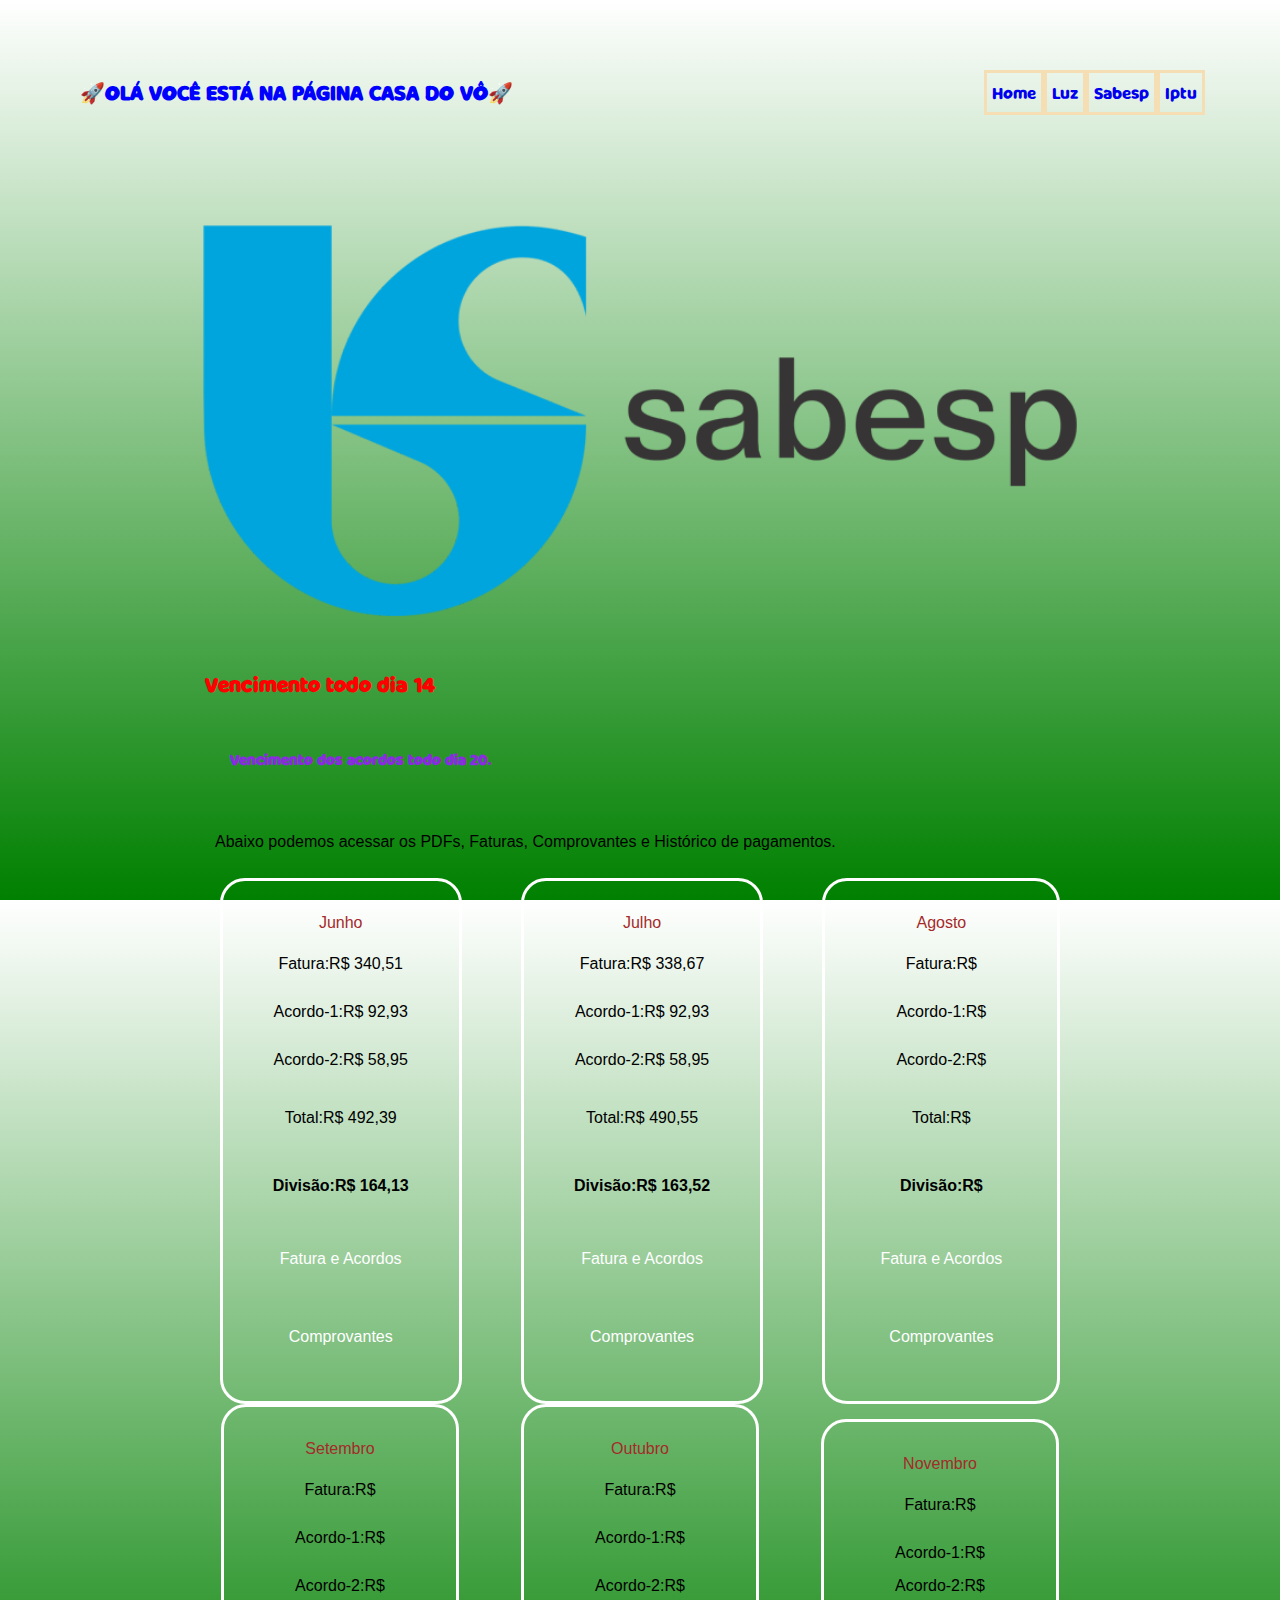
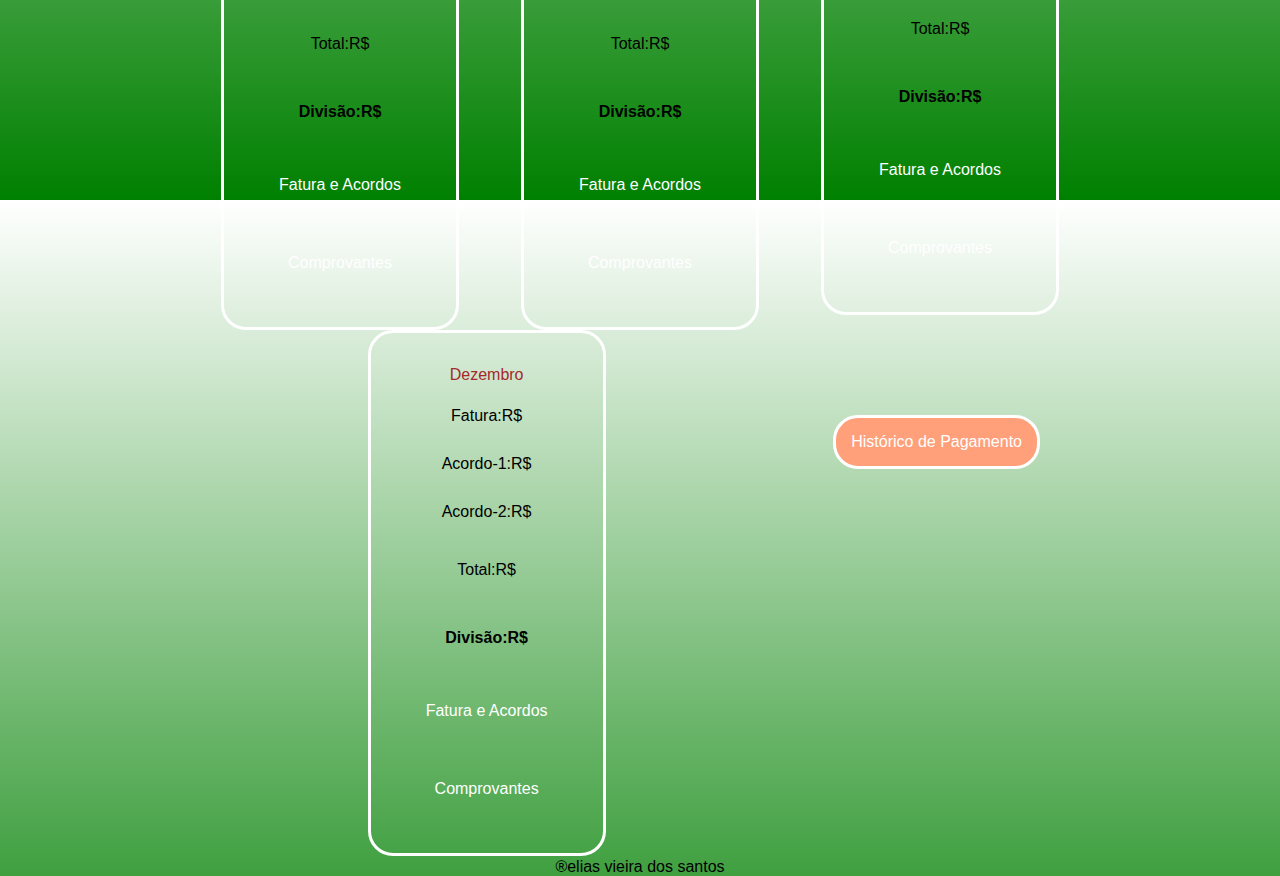
==== agua.html @ a8f36bbc "Mudança do nome do links e fotos no quadro resumo." ====
<!DOCTYPE html>
<html lang="en">
<head>
    <meta charset="UTF-8">
    <meta name="viewport" content="width=device-width, initial-scale=1.0">
    <meta name="description" content="Site casa do VÔ uma forma criativa e dinâmica para deixar os moradores sempre bem informados!">
    <title>Casa do VÔ Pezão</title>

    <link rel="shortcut icon" href="./src/imagens/favicon.ico" type="image/x-icon">
    <link rel="stylesheet" href="./src/css/style.css">
    <link rel="stylesheet" href="./src/css/reset.css">
    <link rel="stylesheet" href="./src/css/responsive.css">

</head>
<body>
    <header class="header">
        <h1 class="boas-vindas">🚀Olá você está na página casa do VÔ🚀</h1>
        <nav >
            <ul class="menu">
                <li><a href="index.html">Home</a></li>
                <li><a href="energia.html">Luz</a></li>
                <li><a href="agua.html">Sabesp</a></li>
                <li><a href="iptu.html">Iptu</a></li>
            </ul>
        </nav>
    </header>

<figure class="imagens">
    
            <div class="logo-sabesp">
                <picture>
                    <source media="(max-width: 600px)" srcset="src/imagens/logo-sabesp-pequeno.png">
                   
                    <img src="./src/imagens/logo-sabesp.png" alt="foto do logo sabesp">
                </picture>
            </div>
</figure>

    <section>
        
        <main>
            <h1 class="titulo-da-pagina">Vencimento todo dia 14</h1>
            <h2 class="subtitulo-da-pagina">Vencimento dos acordos todo dia 20.</h2>
            <p class="descrisao">Abaixo podemos acessar os PDFs, Faturas, Comprovantes e Histórico de pagamentos.</p>
            <div class="container-1">
                <div class="visao-do-mes visao-do-mes-sabesp">
                    <span class="mes">Junho</span>
                    <span class="fatura">Fatura:R$ 340,51</span>
                    <span class="acordo">Acordo-1:R$ 92,93</span>
                    <span class="acordo">Acordo-2:R$ 58,95</span>
                    <span class="total">Total:R$ 492,39</span>
                    <span class="divisao-das-contas">Divisão:R$ 164,13</span>
                    <ul>
                         <li class="dropdown">Fatura e Acordos
                            <div class="dropdown-menu">
                                <a href="src/contas/junho/fatura-sabesp-ref-maio.PDF" target="_blank" class="pdf">Fatura</a>
                                <a href="src/contas/junho/sabesp-acordo-1.pdf" target="_blank" class="pdf">Acordo-1</a>
                                <a href="src/contas/junho/fatura-sabesp-ref-maio.PDF" target="_blank" class="pdf">Acordo-2</a>
                            </div>
                        </li>
                    </ul>
                    <ul>
                        <li class="dropdown">Comprovantes
                            <div class="dropdown-menu">
                                <a href="src/comprovantes/junho/Comprovante-sabesp-fatura.pdf" target="_blank" class="pdf">Fatura</a>
                                <a href="src/comprovantes/junho/Comprovante-sabesp-acordo-1.pdf" target="_blank" class="pdf">Acordo-1</a>
                                <a href="src/comprovantes/junho/Comprovante-sabesp-acordo-2.pdf" target="_blank" class="pdf">Acordo-2</a>
                            </div>
                        </li>
                    </ul>
                </div>
                <div class="visao-do-mes">
                    <span class="mes">Julho</span>
                    <span class="fatura">Fatura:R$ 338,67</span>
                    <span class="acordo">Acordo-1:R$ 92,93</span>
                    <span class="acordo">Acordo-2:R$ 58,95</span>
                    <span class="total">Total:R$ 490,55</span>
                    <span class="divisao-das-contas">Divisão:R$ 163,52</span>
                    <ul>
                        <li class="dropdown">Fatura e Acordos
                           <div class="dropdown-menu">
                               <a href="src/contas/julho/fatura-sabesp-ref-junho.PDF" target="_blank" class="pdf">Fatura</a>
                               <a href="src/contas/julho/sabesp-acordo-1.PDF" target="_blank" class="pdf">Acordo-1</a>
                               <a href="src/contas/julho/sabesp-acordo-2.pdf" target="_blank" class="pdf">Acordo-2</a>
                           </div>
                       </li>
                   </ul>
                   <ul>
                       <li class="dropdown">Comprovantes
                           <div class="dropdown-menu">
                               <a href="src/comprovantes/julho/comp-fatura-sabesp.jpg" target="_blank" class="pdf">Fatura</a>
                               <a href="/src/comprovantes/julho/Comp-acordo-1.jpg" target="_blank" class="pdf">Acordo-1</a>
                               <a href="/src/comprovantes/julho/comp-acordo-2.jpg" target="_blank" class="pdf">Acordo-2</a>
                           </div>
                       </li>
                   </ul>
                </div>
                <div class="visao-do-mes">
                    <span class="mes">Agosto</span>
                    <span class="fatura">Fatura:R$ </span>
                    <span class="acordo">Acordo-1:R$ </span>
                    <span class="acordo">Acordo-2:R$ </span>
                    <span class="total">Total:R$ </span>
                    <span class="divisao-das-contas">Divisão:R$ </span>
                    <ul>
                        <li class="dropdown">Fatura e Acordos
                           <div class="dropdown-menu">
                               <a href="" target="_blank" class="pdf">Fatura</a>
                               <a href="src/contas/agosto/sabesp-acordo-1.pdf" target="_blank" class="pdf">Acordo-1</a>
                               <a href="src/contas/agosto/sabesp-acordo-2.pdf" target="_blank" class="pdf">Acordo-2</a>
                           </div>
                       </li>
                   </ul>
                   <ul>
                       <li class="dropdown">Comprovantes
                           <div class="dropdown-menu">
                               <a href="#" target="_blank" class="pdf">Fatura</a>
                               <a href="#" target="_blank" class="pdf">Acordo-1</a>
                               <a href="#" target="_blank" class="pdf">Acordo-2</a>
                           </div>
                       </li>
                   </ul>
                </div>
                <div class="visao-do-mes">
                    <span class="mes">Setembro</span>
                    <span class="fatura">Fatura:R$ </span>
                    <span class="acordo">Acordo-1:R$ </span>
                    <span class="acordo">Acordo-2:R$ </span>
                    <span class="total">Total:R$ </span>
                    <span class="divisao-das-contas">Divisão:R$ </span>
                    <ul>
                        <li class="dropdown">Fatura e Acordos
                           <div class="dropdown-menu">
                               <a href="#" target="_blank" class="pdf">Fatura</a>
                               <a href="#" target="_blank" class="pdf">Acordo-1</a>
                               <a href="#" target="_blank" class="pdf">Acordo-2</a>
                           </div>
                       </li>
                   </ul>
                   <ul>
                       <li class="dropdown">Comprovantes
                           <div class="dropdown-menu">
                               <a href="#" target="_blank" class="pdf">Fatura</a>
                               <a href="#" target="_blank" class="pdf">Acordo-1</a>
                               <a href="#" target="_blank" class="pdf">Acordo-2</a>
                           </div>
                       </li>
                   </ul>
                </div>
                <div class="visao-do-mes">
                    <span class="mes">Outubro</span>
                    <span class="fatura">Fatura:R$ </span>
                    <span class="acordo">Acordo-1:R$ </span>
                    <span class="acordo">Acordo-2:R$ </span>
                    <span class="total">Total:R$ </span>
                    <span class="divisao-das-contas">Divisão:R$ </span>
                    <ul>
                        <li class="dropdown">Fatura e Acordos
                           <div class="dropdown-menu">
                               <a href="#" target="_blank" class="pdf">Fatura</a>
                               <a href="#" target="_blank" class="pdf">Acordo-1</a>
                               <a href="#" target="_blank" class="pdf">Acordo-2</a>
                           </div>
                       </li>
                   </ul>
                   <ul>
                       <li class="dropdown">Comprovantes
                           <div class="dropdown-menu">
                               <a href="#" target="_blank" class="pdf">Fatura</a>
                               <a href="#" target="_blank" class="pdf">Acordo-1</a>
                               <a href="#" target="_blank" class="pdf">Acordo-2</a>
                           </div>
                       </li>
                   </ul>            </div>
                <div class="visao-do-mes">
                    <span class="mes">Novembro</span>
                    <span class="fatura">Fatura:R$ </span>
                    <span class="acordo">Acordo-1:R$ </span>
                    <span class="acorodo">Acordo-2:R$ </span>
                    <span class="total">Total:R$ </span>
                    <span class="divisao-das-contas">Divisão:R$ </span>
                    <ul>
                        <li class="dropdown">Fatura e Acordos
                           <div class="dropdown-menu">
                               <a href="#" target="_blank" class="pdf">Fatura</a>
                               <a href="#" target="_blank" class="pdf">Acordo-1</a>
                               <a href="#" target="_blank" class="pdf">Acordo-2</a>
                           </div>
                       </li>
                   </ul>
                   <ul>
                       <li class="dropdown">Comprovantes
                           <div class="dropdown-menu">
                               <a href="#" target="_blank" class="pdf">Fatura</a>
                               <a href="#" target="_blank" class="pdf">Acordo-1</a>
                               <a href="#" target="_blank" class="pdf">Acordo-2</a>
                           </div>
                       </li>
                   </ul>
            </div>
                <div class="visao-do-mes">
                    <span class="mes">Dezembro</span>
                    <span class="fatura">Fatura:R$ </span>
                    <span class="acordo">Acordo-1:R$ </span>
                    <span class="acordo">Acordo-2:R$ </span>
                    <span class="total">Total:R$ </span>
                    <span class="divisao-das-contas">Divisão:R$ </span>
                    <ul>
                        <li class="dropdown">Fatura e Acordos
                           <div class="dropdown-menu">
                               <a href="#" target="_blank" class="pdf">Fatura</a>
                               <a href="#" target="_blank" class="pdf">Acordo-1</a>
                               <a href="#" target="_blank" class="pdf">Acordo-2</a>
                           </div>
                       </li>
                   </ul>
                   <ul>
                       <li class="dropdown">Comprovantes
                           <div class="dropdown-menu">
                               <a href="#" target="_blank" class="pdf">Fatura</a>
                               <a href="#" target="_blank" class="pdf">Acordo-1</a>
                               <a href="#" target="_blank" class="pdf">Acordo-2</a>
                           </div>
                       </li>
                   </ul>
                </div>
                <div class="historico-de-pagamento">
                    <a href="">Histórico de Pagamento</a>
                </div>
        
            </div>
        </main>
    </section>

    <footer>
        &reg;elias vieira dos santos
     </footer>
</body>
</html>
---- src/css/style.css ----
@font-face {
    font-family: 'Milky';
    src: url('/src/fontes/MilkyNice.otf'),
         url('//src/fontes/MilkyNice.ttf');
}


body{

    font-family: 'Poppins', sans-serif;
    background-image: linear-gradient(to top , green, white);
    height: 100vh;    
}


.header {
    display: flex;
    justify-content: space-between;
    align-items: center;
    padding: 45px;
}

.boas-vindas{
    display: flex;
    width: 100%;
    color: blue;
    text-transform: uppercase;   
}

.menu {
    display: flex;
    align-items: center;
}


.menu li a{
   padding: 10px 5px;
   
}

.menu a{
    border: solid wheat;
    font-family: 'Milky';
}

.imagens{
    
    min-width: 320px;
    max-width: 900px;
    margin: 15px auto;
    padding: 0 15px;
    
    
}

.imagens img{
    width: 100%;
}

main{
    padding: 25px;
    min-width: 320px;
    max-width: 900px;
    margin: 0 auto; 
    padding: 0 15px; 
}

h1{
    font-family: 'Milky';
    padding: 35px;
    font-size: 15pt;
    color: red;    
}

h2{
    font-family: 'Milky';
    padding: 40px;
    font-size: 14.5px;
    color: blueviolet;
}

ul{
    display: flex;
    justify-content: space-between;
    justify-content: space-around;
    padding: 30px;
    font-family: 'Trebuchet MS', 'Lucida Sans Unicode', 'Lucida Grande', 'Lucida Sans', sans-serif;
}

p{
    padding: 25px;
}

a{  
    text-decoration: none;
    
}


.descrisao{
    text-align: justify;
    padding: auto;    
}

.titulo-da-pagina{
    text-align: justify;
    padding: 15px;

}
 
.container{
    margin-right: 5px 5px;
    display: flex;
    flex-direction: column-reverse;
    justify-content: center;
    text-align: center;
    justify-content: space-between;
    justify-content: space-around;
    justify-content: space-evenly;
    padding: 0 15px;               
}

.novidades{
    display: flex;
    flex-wrap: wrap;
    flex-direction: column;
    align-items: center;
    text-align: center;
    justify-content: space-between;
    justify-content: space-around;
    justify-content: space-evenly;
    border-radius: 35px;
    border: solid white;
    padding: 0 15px;
}

.resumo{
    padding: 0 15px;
    display: flex;
    flex-direction: column;
    justify-content: center;
    justify-content: space-between;
    justify-content: space-around;
    justify-content: end;
    align-items: center;
    text-align: center;
    border-radius: 35px;
    border: solid white;    
}

.texto-resumo{
    display: flex;
    flex-direction: row;
    align-items: center;
    text-align: center;
}

.aviso{
    color: brown;
    font-weight: bold;
}

.container-1{
    width: auto;
    height: auto;
    margin: 2px auto;
    display: flex;
    flex-direction: row;
    flex-wrap: wrap;
    justify-content: center;
    text-align: center;
    align-items: start;
    justify-content: space-between;
    justify-content: space-around;
    padding: auto; 
        
}

.visao-do-mes{
    width: auto;
    padding: 15px;
    display: flex;
    flex-direction: column;
    align-items: auto;
    border-radius: 25px;
    border: solid white;
    padding: 25px;
    margin: auto;
    height: auto;
}


.mes{
    color: brown;
    text-align: center;
    padding: 0.5rem;    
}

.fatura{
    padding: 15px 25px;
}

.acordo{
    padding: 15px 25px;
}

.total{
    padding: 25px;
}

.divisao-das-contas{
    padding: 25px;
    margin-bottom: 0;
    font-weight: bold;
}

.container-1 li{
    color: #ffff;
}

.dropdown-menu{
    position: absolute;
    display: none; 
    padding-bottom: 5px;   
}

.dropdown-menu a{
    display: block;
    padding: 25px;
    background-color: aquamarine;
    height: 0.3rem;
       
}
.dropdown:hover .dropdown-menu{
    display: block;
    padding: 15px;
}

.dropdown{
    display: flex;
}

span{

    color: black;
    text-align: center;
}

.pdf{
    text-decoration: none;
    font-family: 'Trebuchet MS', 'Lucida Sans Unicode', 'Lucida Grande', 'Lucida Sans', Arial, sans-serif;
    color: white;  
    padding: 25px;   
    border:#ffff solid;
    margin: 0.5rem;
    border-radius: 0.5rem;
}

.pdf:hover{
    background-color: red;
}

.historico-de-pagamento{
    padding: 15px;
    color: burlywood;
    border-radius: 25px;
    border: solid white ;
    justify-content: space-between;
    justify-content: space-around;
    margin: 85px 50px;
    background-color: lightsalmon;
   
}

.historico-de-pagamento a{
    color: white;
    text-decoration: none;
}

.historico-de-pagamento:hover{
    background-color: blueviolet;
}

.foto-faxada{
    padding: auto;
    width: 50vw;
    height: 50vwpx;
    border-radius: 35px;
    margin: auto;
}

.foto-resumo {
    width: 45px;
    align-items: end;
    text-align: end;
    padding: 0.5px;
}

.foto-enel{
    flex-wrap: wrap;
    width: 45px;
    align-items: end;
    text-align: end;
    padding: 0.5px;
}


.foto-faxada{
    width: 100%;
    border-radius: 35px;
}

.logo-sabesp {
    width: 100%;
}

.logo-enel {
    width: 100%;        
}

.logo-iptu{
   width: 100%;
}

footer {
    text-align: center;
}
---- src/css/responsive.css ----
@media(max-width: 524px) {
    .header {
        display: block;
        flex-direction: column;
        padding: 0 15px;
    }

    .boas-vindas {
        display: block;
        justify-content: center;
        align-items: center;
        text-align: center;
        padding: 0 7px;
        margin-top: 25px;
    }
    
    .menu {
        
        margin-top: 15px;
    }

    .menu li {
        padding: 15px 0;
    }

    .foto-faxada {
        padding: auto;
    }

    .container {
        padding: 0 15px;
    }

    }
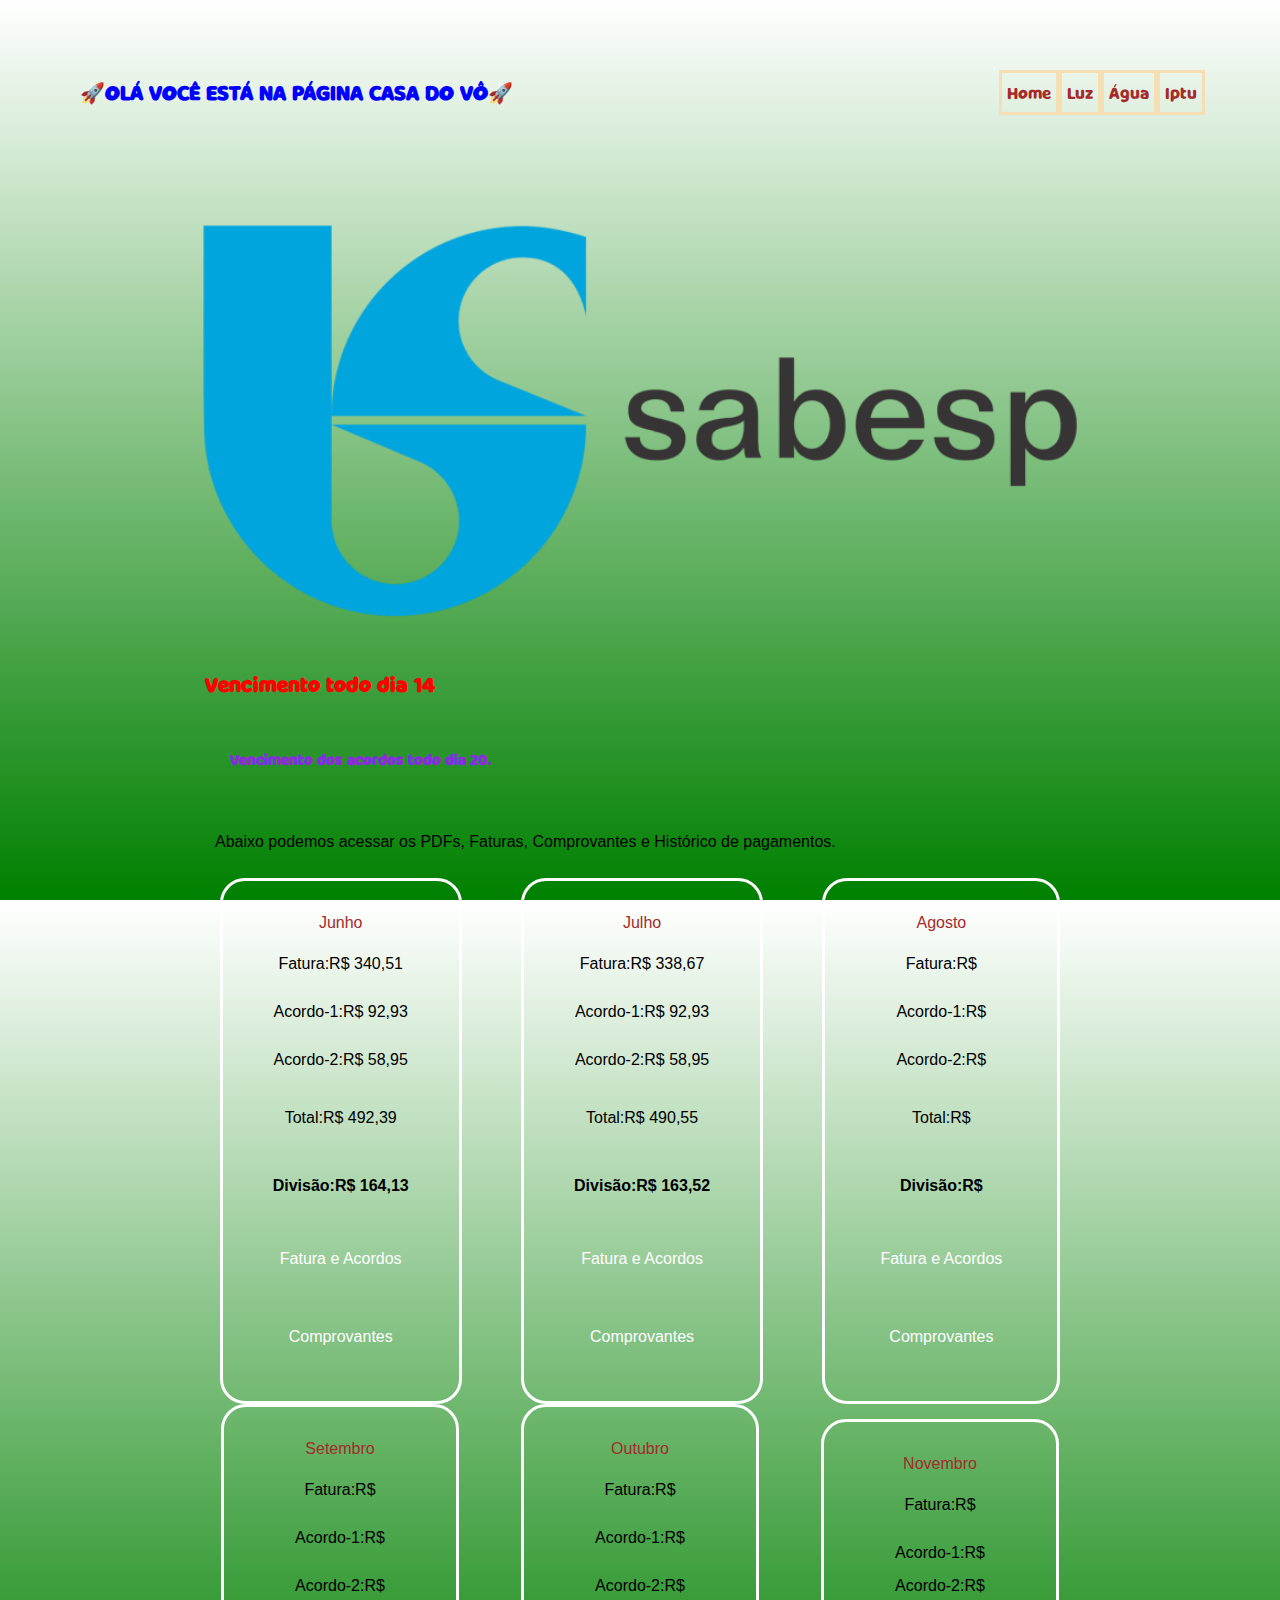
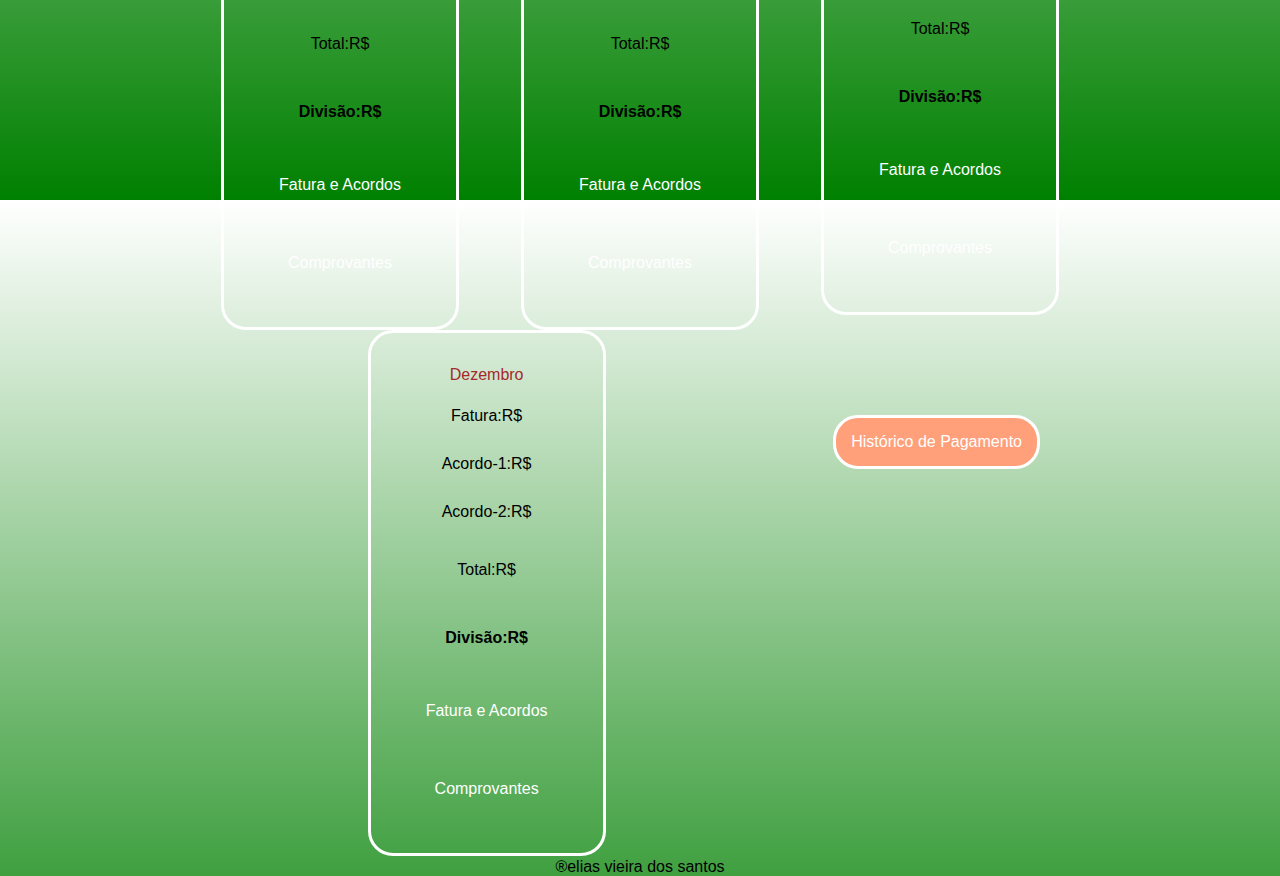
==== commit 41d4e798: "Mudando a cor do links do  menu." ====
--- a/agua.html
+++ b/agua.html
@@ -19,7 +19,7 @@
             <ul class="menu">
                 <li><a href="index.html">Home</a></li>
                 <li><a href="energia.html">Luz</a></li>
-                <li><a href="agua.html">Sabesp</a></li>
+                <li><a href="agua.html">Água</a></li>
                 <li><a href="iptu.html">Iptu</a></li>
             </ul>
         </nav>
--- a/src/css/style.css
+++ b/src/css/style.css
@@ -35,7 +35,7 @@
 
 .menu li a{
    padding: 10px 5px;
-   
+
 }
 
 .menu a{
@@ -93,6 +93,7 @@
 
 a{  
     text-decoration: none;
+    color: brown;
     
 }
 
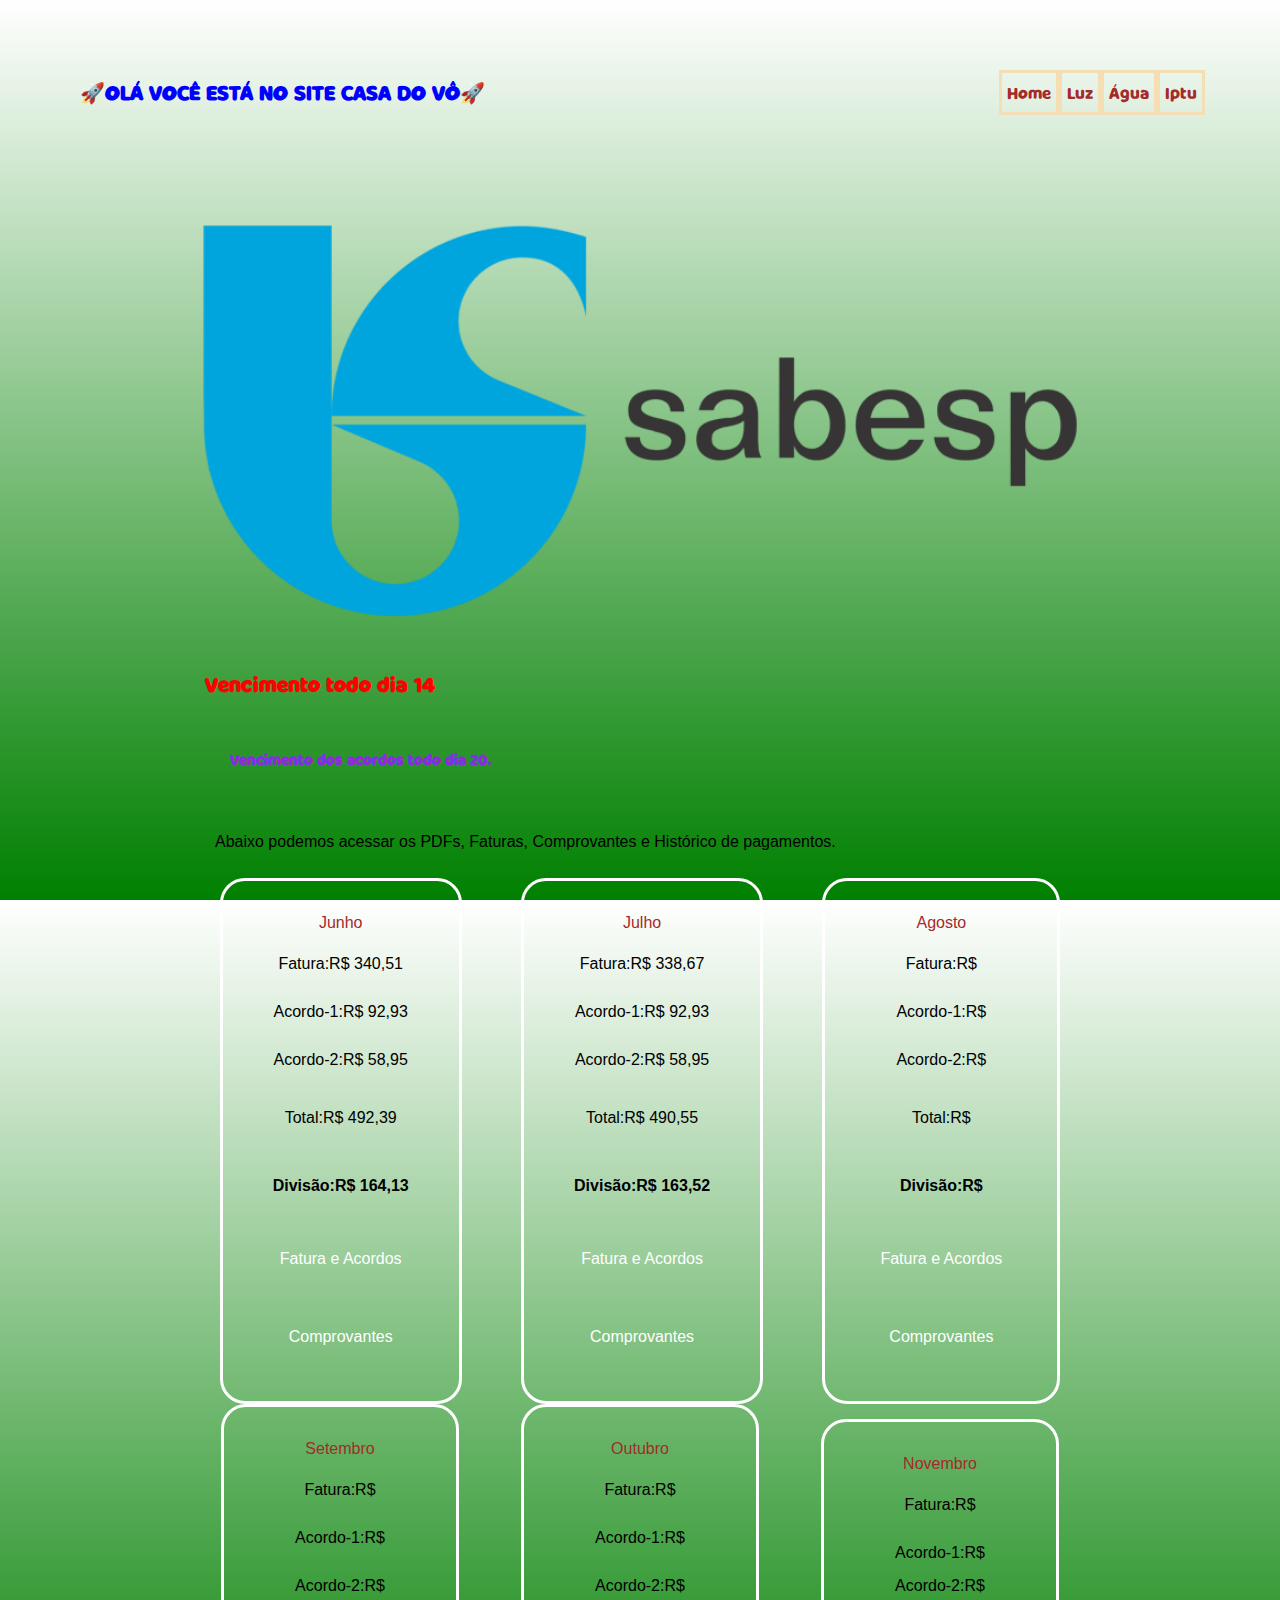
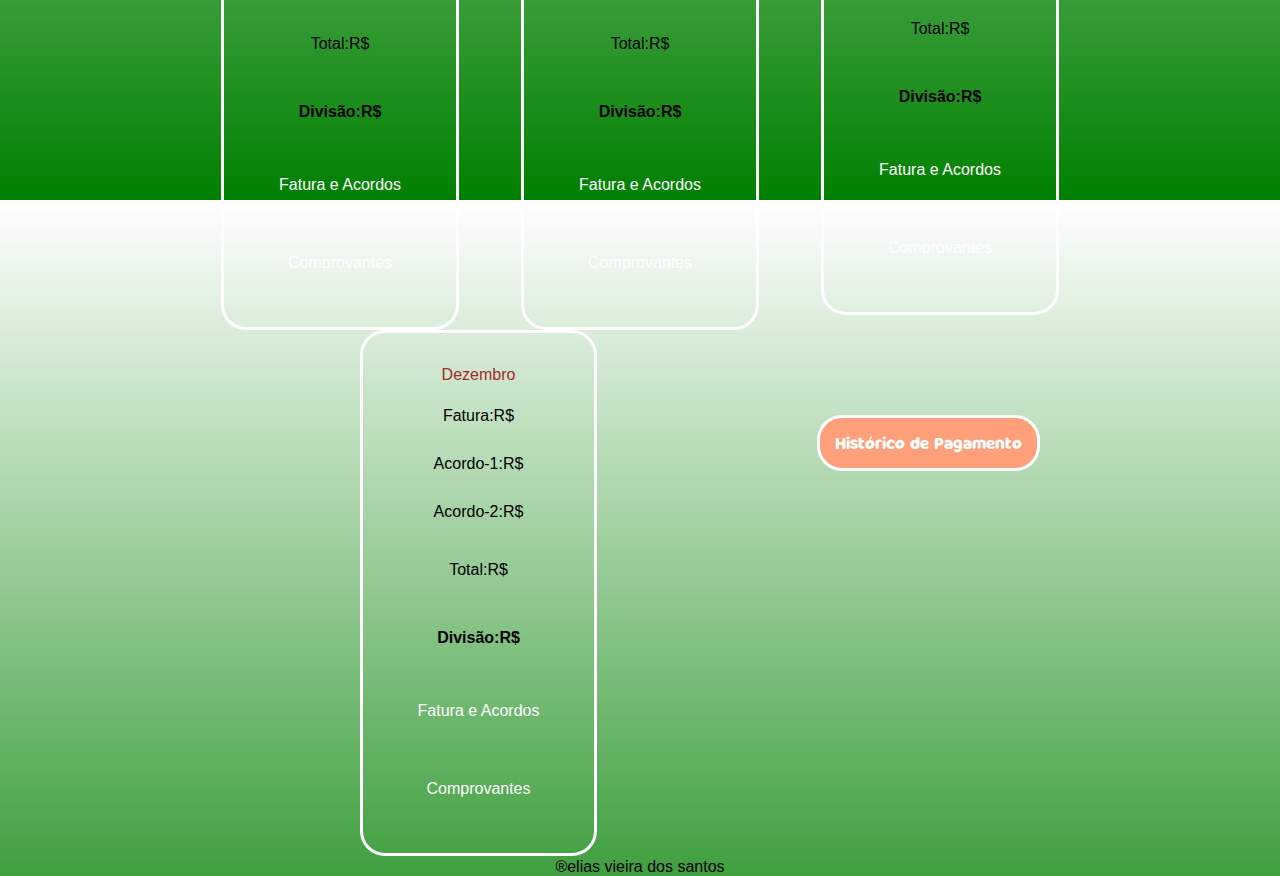
==== commit 5235a886: "Mudando texto de boas vindas" ====
--- a/agua.html
+++ b/agua.html
@@ -14,7 +14,7 @@
 </head>
 <body>
     <header class="header">
-        <h1 class="boas-vindas">🚀Olá você está na página casa do VÔ🚀</h1>
+        <h1 class="boas-vindas">🚀Olá você está no site casa do VÔ🚀</h1>
         <nav >
             <ul class="menu">
                 <li><a href="index.html">Home</a></li>
--- a/src/css/style.css
+++ b/src/css/style.css
@@ -73,7 +73,7 @@
 }
 
 h2{
-    font-family: 'Milky';
+    font-family: 'Milky', sans-serif;
     padding: 40px;
     font-size: 14.5px;
     color: blueviolet;
@@ -94,6 +94,7 @@
 a{  
     text-decoration: none;
     color: brown;
+    font-family: 'Milky', sans-serif;
     
 }
 
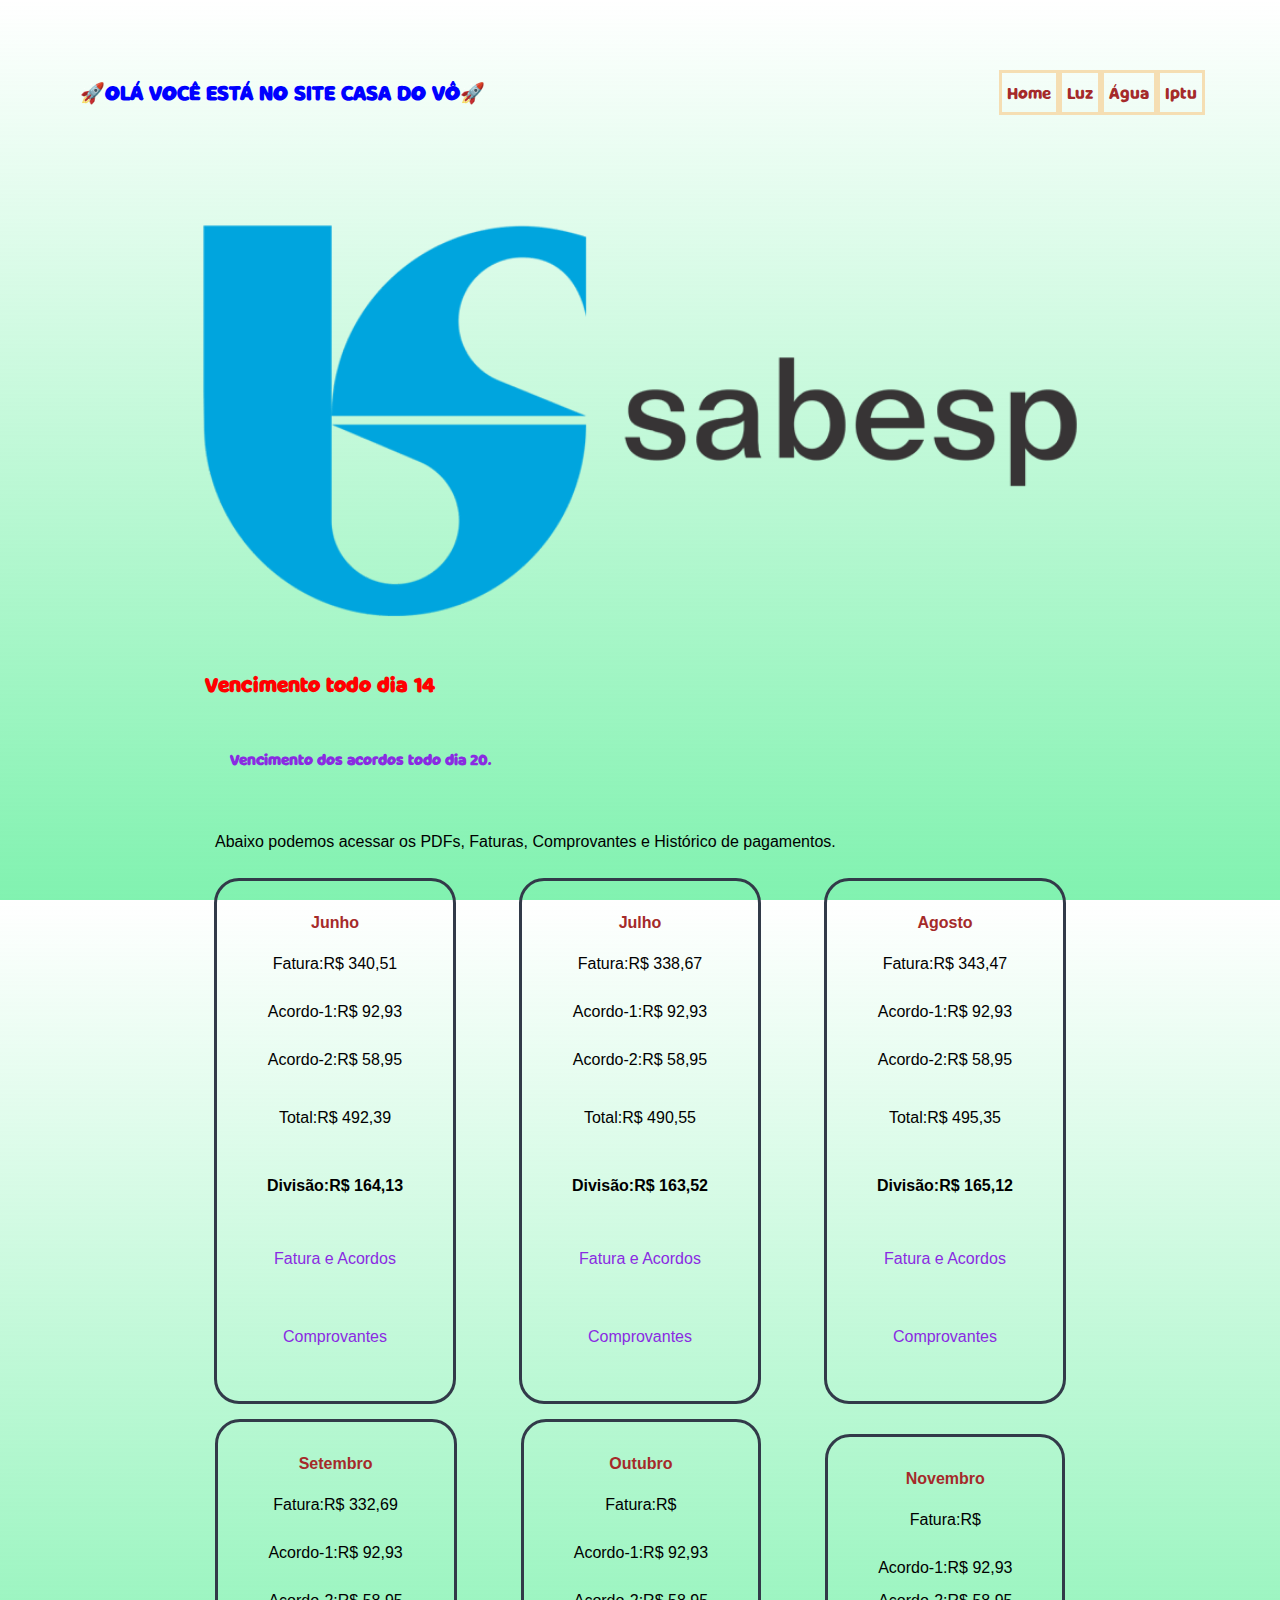
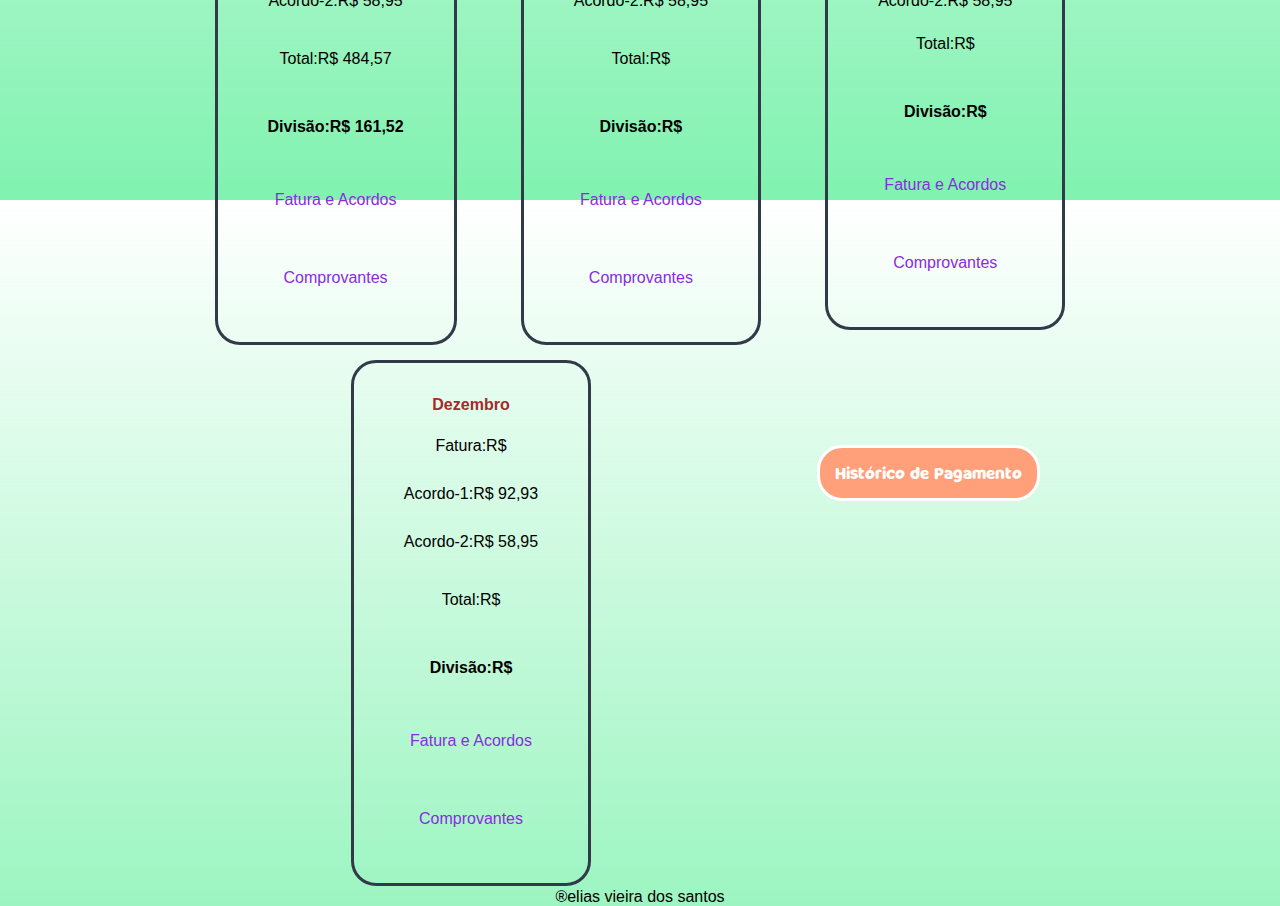
==== commit ae27337e: "Mudanças no layout dos containers, melhora visual." ====
--- a/agua.html
+++ b/agua.html
@@ -36,9 +36,10 @@
             </div>
 </figure>
 
-    <section>
+ 
         
         <main>
+            <section>
             <h1 class="titulo-da-pagina">Vencimento todo dia 14</h1>
             <h2 class="subtitulo-da-pagina">Vencimento dos acordos todo dia 20.</h2>
             <p class="descrisao">Abaixo podemos acessar os PDFs, Faturas, Comprovantes e Histórico de pagamentos.</p>
@@ -97,11 +98,11 @@
                 </div>
                 <div class="visao-do-mes">
                     <span class="mes">Agosto</span>
-                    <span class="fatura">Fatura:R$ </span>
-                    <span class="acordo">Acordo-1:R$ </span>
-                    <span class="acordo">Acordo-2:R$ </span>
-                    <span class="total">Total:R$ </span>
-                    <span class="divisao-das-contas">Divisão:R$ </span>
+                    <span class="fatura">Fatura:R$ 343,47</span>
+                    <span class="acordo">Acordo-1:R$ 92,93</span>
+                    <span class="acordo">Acordo-2:R$ 58,95</span>
+                    <span class="total">Total:R$ 495,35</span>
+                    <span class="divisao-das-contas">Divisão:R$ 165,12</span>
                     <ul>
                         <li class="dropdown">Fatura e Acordos
                            <div class="dropdown-menu">
@@ -123,9 +124,35 @@
                 </div>
                 <div class="visao-do-mes">
                     <span class="mes">Setembro</span>
+                    <span class="fatura">Fatura:R$ 332,69</span>
+                    <span class="acordo">Acordo-1:R$ 92,93</span>
+                    <span class="acordo">Acordo-2:R$ 58,95</span>
+                    <span class="total">Total:R$ 484,57</span>
+                    <span class="divisao-das-contas">Divisão:R$ 161,52</span>
+                    <ul>
+                        <li class="dropdown">Fatura e Acordos
+                           <div class="dropdown-menu">
+                               <a href="#" target="_blank" class="pdf">Fatura</a>
+                               <a href="#" target="_blank" class="pdf">Acordo-1</a>
+                               <a href="#" target="_blank" class="pdf">Acordo-2</a>
+                           </div>
+                       </li>
+                   </ul>
+                   <ul>
+                       <li class="dropdown">Comprovantes
+                           <div class="dropdown-menu">
+                               <a href="#" target="_blank" class="pdf">Fatura</a>
+                               <a href="#" target="_blank" class="pdf">Acordo-1</a>
+                               <a href="#" target="_blank" class="pdf">Acordo-2</a>
+                           </div>
+                       </li>
+                   </ul>
+                </div>
+                <div class="visao-do-mes">
+                    <span class="mes">Outubro</span>
                     <span class="fatura">Fatura:R$ </span>
-                    <span class="acordo">Acordo-1:R$ </span>
-                    <span class="acordo">Acordo-2:R$ </span>
+                    <span class="acordo">Acordo-1:R$ 92,93</span>
+                    <span class="acordo">Acordo-2:R$ 58,95</span>
                     <span class="total">Total:R$ </span>
                     <span class="divisao-das-contas">Divisão:R$ </span>
                     <ul>
@@ -145,13 +172,12 @@
                                <a href="#" target="_blank" class="pdf">Acordo-2</a>
                            </div>
                        </li>
-                   </ul>
-                </div>
-                <div class="visao-do-mes">
-                    <span class="mes">Outubro</span>
+                   </ul>            </div>
+                <div class="visao-do-mes">
+                    <span class="mes">Novembro</span>
                     <span class="fatura">Fatura:R$ </span>
-                    <span class="acordo">Acordo-1:R$ </span>
-                    <span class="acordo">Acordo-2:R$ </span>
+                    <span class="acordo">Acordo-1:R$ 92,93</span>
+                    <span class="acorodo">Acordo-2:R$ 58,95</span>
                     <span class="total">Total:R$ </span>
                     <span class="divisao-das-contas">Divisão:R$ </span>
                     <ul>
@@ -171,12 +197,13 @@
                                <a href="#" target="_blank" class="pdf">Acordo-2</a>
                            </div>
                        </li>
-                   </ul>            </div>
-                <div class="visao-do-mes">
-                    <span class="mes">Novembro</span>
+                   </ul>
+            </div>
+                <div class="visao-do-mes">
+                    <span class="mes">Dezembro</span>
                     <span class="fatura">Fatura:R$ </span>
-                    <span class="acordo">Acordo-1:R$ </span>
-                    <span class="acorodo">Acordo-2:R$ </span>
+                    <span class="acordo">Acordo-1:R$ 92,93</span>
+                    <span class="acordo">Acordo-2:R$ 58,95</span>
                     <span class="total">Total:R$ </span>
                     <span class="divisao-das-contas">Divisão:R$ </span>
                     <ul>
@@ -197,40 +224,15 @@
                            </div>
                        </li>
                    </ul>
-            </div>
-                <div class="visao-do-mes">
-                    <span class="mes">Dezembro</span>
-                    <span class="fatura">Fatura:R$ </span>
-                    <span class="acordo">Acordo-1:R$ </span>
-                    <span class="acordo">Acordo-2:R$ </span>
-                    <span class="total">Total:R$ </span>
-                    <span class="divisao-das-contas">Divisão:R$ </span>
-                    <ul>
-                        <li class="dropdown">Fatura e Acordos
-                           <div class="dropdown-menu">
-                               <a href="#" target="_blank" class="pdf">Fatura</a>
-                               <a href="#" target="_blank" class="pdf">Acordo-1</a>
-                               <a href="#" target="_blank" class="pdf">Acordo-2</a>
-                           </div>
-                       </li>
-                   </ul>
-                   <ul>
-                       <li class="dropdown">Comprovantes
-                           <div class="dropdown-menu">
-                               <a href="#" target="_blank" class="pdf">Fatura</a>
-                               <a href="#" target="_blank" class="pdf">Acordo-1</a>
-                               <a href="#" target="_blank" class="pdf">Acordo-2</a>
-                           </div>
-                       </li>
-                   </ul>
                 </div>
                 <div class="historico-de-pagamento">
                     <a href="">Histórico de Pagamento</a>
                 </div>
         
             </div>
+        </section>
         </main>
-    </section>
+   
 
     <footer>
         &reg;elias vieira dos santos
--- a/src/css/style.css
+++ b/src/css/style.css
@@ -8,7 +8,7 @@
 body{
 
     font-family: 'Poppins', sans-serif;
-    background-image: linear-gradient(to top , green, white);
+    background-image: linear-gradient(to top , #81f2b0, rgba(255, 255, 255, 0.151));
     height: 100vh;    
 }
 
@@ -119,7 +119,8 @@
     justify-content: space-between;
     justify-content: space-around;
     justify-content: space-evenly;
-    padding: 0 15px;               
+    gap: 15px;
+    margin-bottom: 5px;          
 }
 
 .novidades{
@@ -132,7 +133,7 @@
     justify-content: space-around;
     justify-content: space-evenly;
     border-radius: 35px;
-    border: solid white;
+    border: solid hsl(218, 23%, 16%);
     padding: 0 15px;
 }
 
@@ -140,14 +141,12 @@
     padding: 0 15px;
     display: flex;
     flex-direction: column;
-    justify-content: center;
-    justify-content: space-between;
-    justify-content: space-around;
-    justify-content: end;
+    justify-content: space-between;
+    justify-content: space-around;
     align-items: center;
     text-align: center;
     border-radius: 35px;
-    border: solid white;    
+    border: solid hsl(218, 23%, 16%);    
 }
 
 .texto-resumo{
@@ -173,19 +172,18 @@
     text-align: center;
     align-items: start;
     justify-content: space-between;
-    justify-content: space-around;
-    padding: auto; 
+    justify-content: space-evenly;
+    gap: 15px;
         
 }
 
 .visao-do-mes{
     width: auto;
-    padding: 15px;
     display: flex;
     flex-direction: column;
     align-items: auto;
     border-radius: 25px;
-    border: solid white;
+    border: solid hsl(217, 19%, 24%);
     padding: 25px;
     margin: auto;
     height: auto;
@@ -195,7 +193,8 @@
 .mes{
     color: brown;
     text-align: center;
-    padding: 0.5rem;    
+    padding: 0.5rem;  
+    font-weight: 600;  
 }
 
 .fatura{
@@ -217,7 +216,7 @@
 }
 
 .container-1 li{
-    color: #ffff;
+    color: blueviolet;
 }
 
 .dropdown-menu{
@@ -251,20 +250,21 @@
 .pdf{
     text-decoration: none;
     font-family: 'Trebuchet MS', 'Lucida Sans Unicode', 'Lucida Grande', 'Lucida Sans', Arial, sans-serif;
-    color: white;  
+    color: blue;  
     padding: 25px;   
-    border:#ffff solid;
     margin: 0.5rem;
     border-radius: 0.5rem;
+    border: solid;
+    font-weight: 600;
 }
 
 .pdf:hover{
-    background-color: red;
+    background-color: hsl(217, 19%, 24%);
 }
 
 .historico-de-pagamento{
     padding: 15px;
-    color: burlywood;
+    color: rgba(222, 184, 135, 0);
     border-radius: 25px;
     border: solid white ;
     justify-content: space-between;
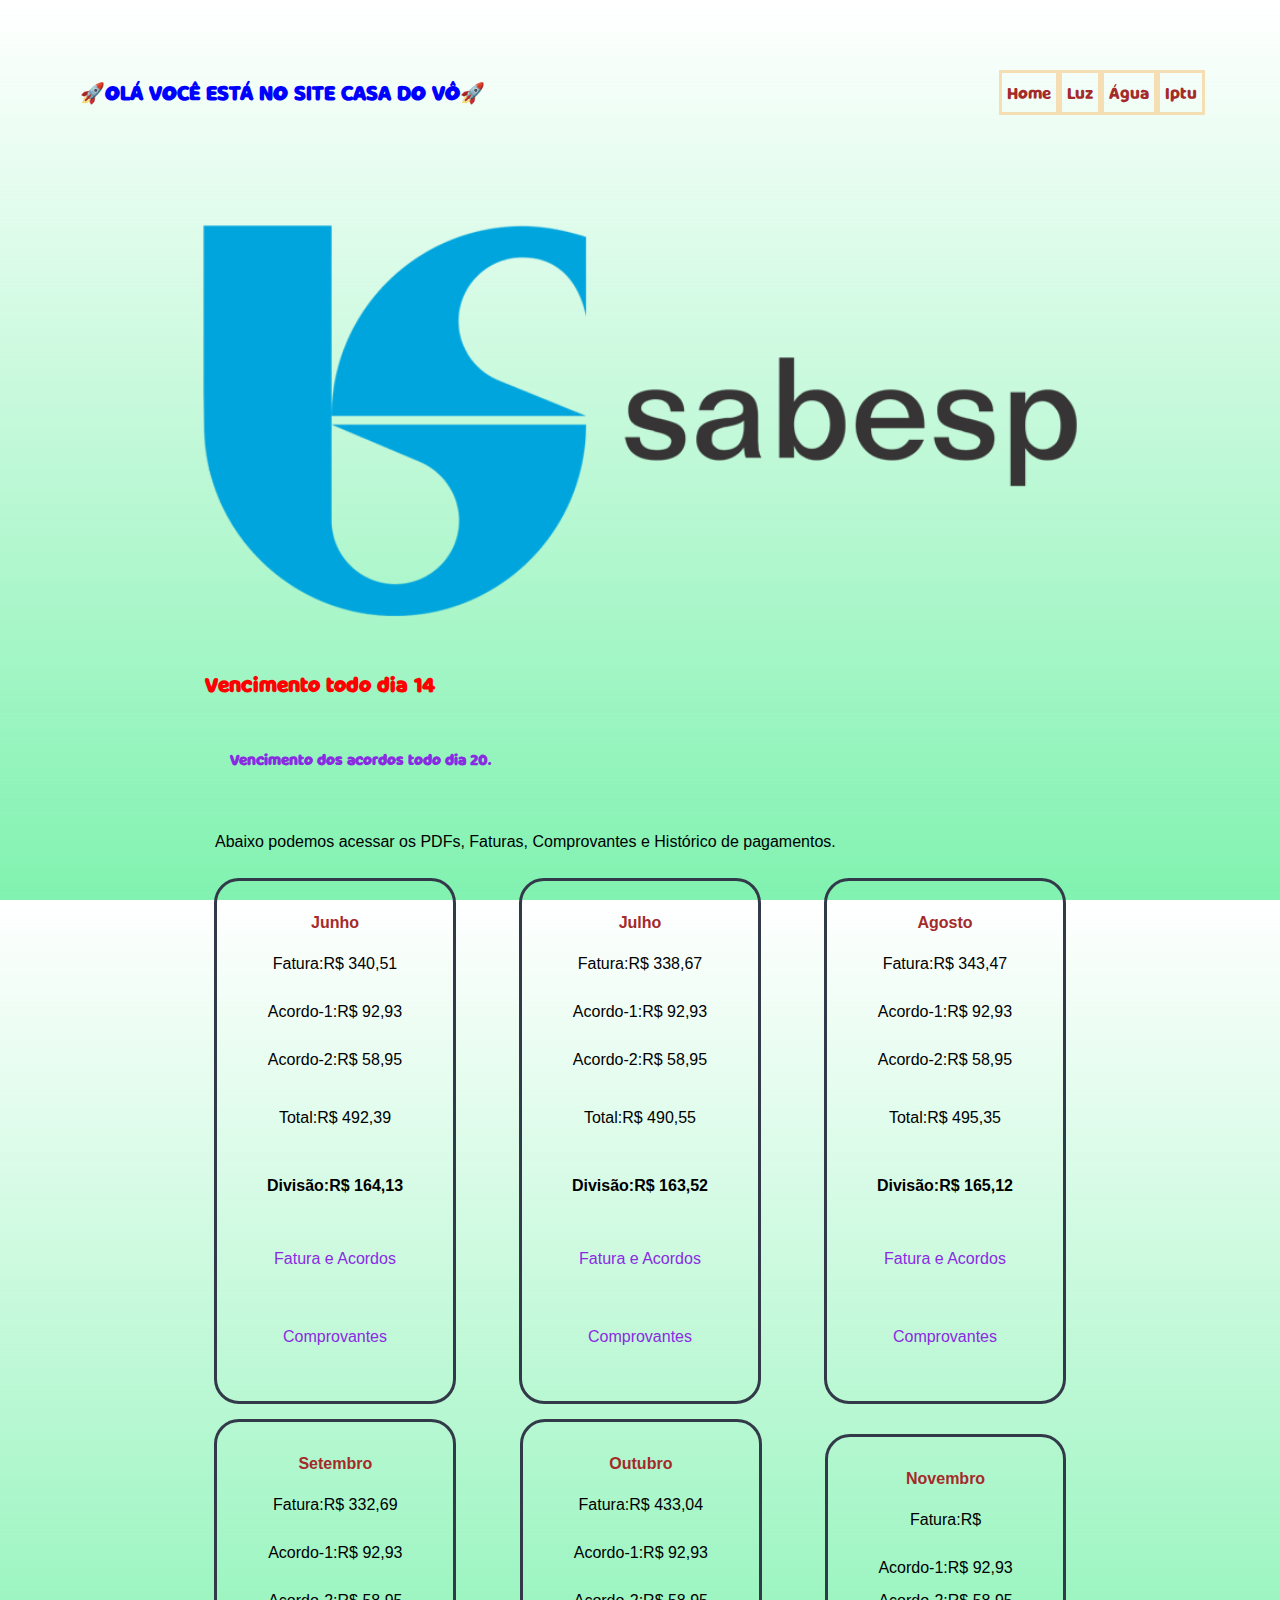
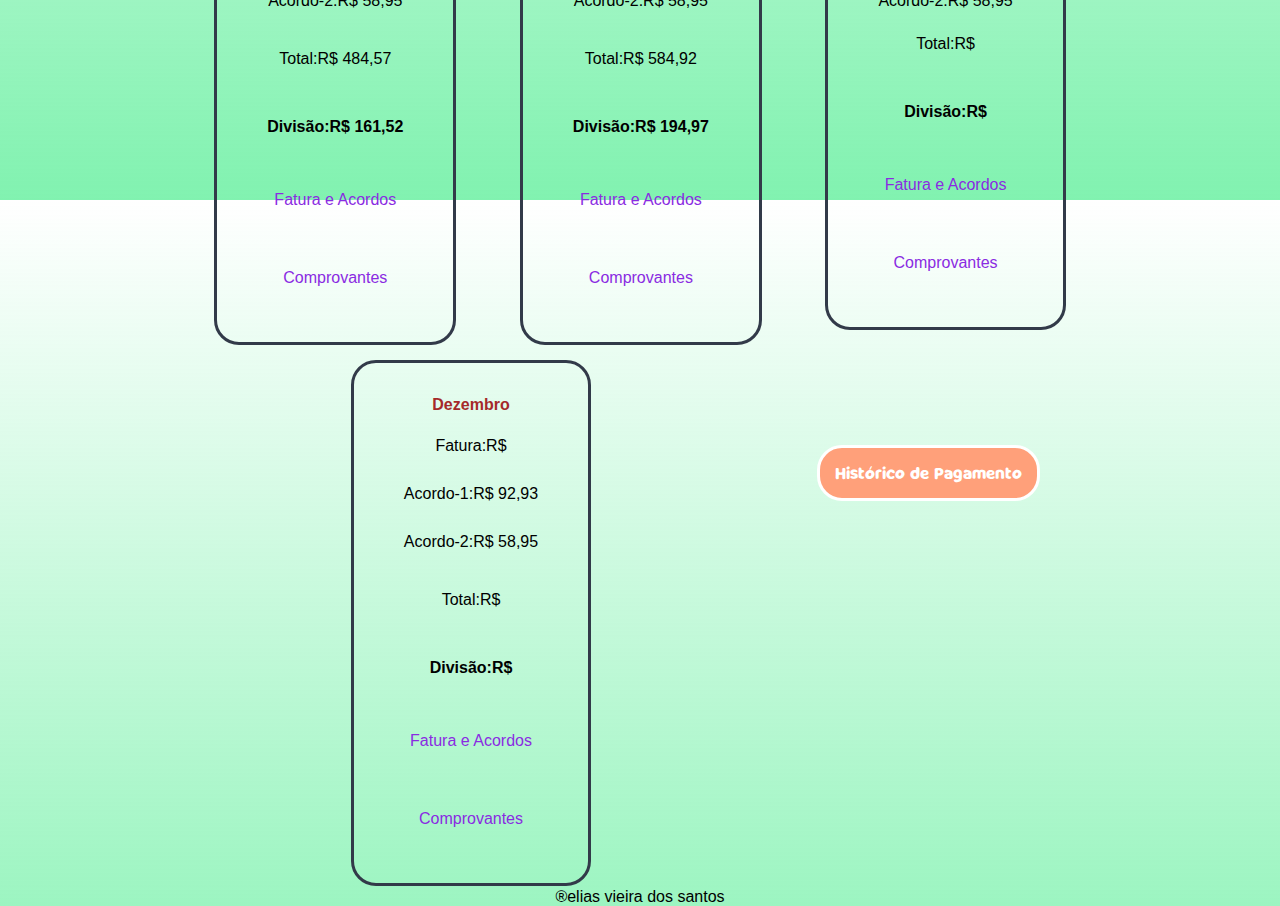
==== commit cff852bf: "Atualização valores para o mês de Outubro." ====
--- a/agua.html
+++ b/agua.html
@@ -54,18 +54,18 @@
                     <ul>
                          <li class="dropdown">Fatura e Acordos
                             <div class="dropdown-menu">
-                                <a href="src/contas/junho/fatura-sabesp-ref-maio.PDF" target="_blank" class="pdf">Fatura</a>
-                                <a href="src/contas/junho/sabesp-acordo-1.pdf" target="_blank" class="pdf">Acordo-1</a>
-                                <a href="src/contas/junho/fatura-sabesp-ref-maio.PDF" target="_blank" class="pdf">Acordo-2</a>
+                                <a href="./src/contas/junho/fatura-sabesp-ref-maio.PDF" target="_blank" class="pdf">Fatura</a>
+                                <a href="./src/contas/junho/sabesp-acordo-1.pdf" target="_blank" class="pdf">Acordo-1</a>
+                                <a href="./src/contas/junho/fatura-sabesp-ref-maio.PDF" target="_blank" class="pdf">Acordo-2</a>
                             </div>
                         </li>
                     </ul>
                     <ul>
                         <li class="dropdown">Comprovantes
                             <div class="dropdown-menu">
-                                <a href="src/comprovantes/junho/Comprovante-sabesp-fatura.pdf" target="_blank" class="pdf">Fatura</a>
-                                <a href="src/comprovantes/junho/Comprovante-sabesp-acordo-1.pdf" target="_blank" class="pdf">Acordo-1</a>
-                                <a href="src/comprovantes/junho/Comprovante-sabesp-acordo-2.pdf" target="_blank" class="pdf">Acordo-2</a>
+                                <a href="./src/comprovantes/junho/Comprovante-sabesp-fatura.pdf" target="_blank" class="pdf">Fatura</a>
+                                <a href="./src/comprovantes/junho/Comprovante-sabesp-acordo-1.pdf" target="_blank" class="pdf">Acordo-1</a>
+                                <a href="./src/comprovantes/junho/Comprovante-sabesp-acordo-2.pdf" target="_blank" class="pdf">Acordo-2</a>
                             </div>
                         </li>
                     </ul>
@@ -80,18 +80,18 @@
                     <ul>
                         <li class="dropdown">Fatura e Acordos
                            <div class="dropdown-menu">
-                               <a href="src/contas/julho/fatura-sabesp-ref-junho.PDF" target="_blank" class="pdf">Fatura</a>
-                               <a href="src/contas/julho/sabesp-acordo-1.PDF" target="_blank" class="pdf">Acordo-1</a>
-                               <a href="src/contas/julho/sabesp-acordo-2.pdf" target="_blank" class="pdf">Acordo-2</a>
-                           </div>
-                       </li>
-                   </ul>
-                   <ul>
-                       <li class="dropdown">Comprovantes
-                           <div class="dropdown-menu">
-                               <a href="src/comprovantes/julho/comp-fatura-sabesp.jpg" target="_blank" class="pdf">Fatura</a>
-                               <a href="/src/comprovantes/julho/Comp-acordo-1.jpg" target="_blank" class="pdf">Acordo-1</a>
-                               <a href="/src/comprovantes/julho/comp-acordo-2.jpg" target="_blank" class="pdf">Acordo-2</a>
+                               <a href="./src/contas/julho/fatura-sabesp-ref-junho.PDF" target="_blank" class="pdf">Fatura</a>
+                               <a href="./src/contas/julho/sabesp-acordo-1.PDF" target="_blank" class="pdf">Acordo-1</a>
+                               <a href="./src/contas/julho/sabesp-acordo-2.pdf" target="_blank" class="pdf">Acordo-2</a>
+                           </div>
+                       </li>
+                   </ul>
+                   <ul>
+                       <li class="dropdown">Comprovantes
+                           <div class="dropdown-menu">
+                               <a href="./src/comprovantes/julho/comp-fatura-sabesp.jpg" target="_blank" class="pdf">Fatura</a>
+                               <a href="./src/comprovantes/julho/Comp-acordo-1.jpg" target="_blank" class="pdf">Acordo-1</a>
+                               <a href="./src/comprovantes/julho/comp-acordo-2.jpg" target="_blank" class="pdf">Acordo-2</a>
                            </div>
                        </li>
                    </ul>
@@ -150,11 +150,11 @@
                 </div>
                 <div class="visao-do-mes">
                     <span class="mes">Outubro</span>
-                    <span class="fatura">Fatura:R$ </span>
-                    <span class="acordo">Acordo-1:R$ 92,93</span>
-                    <span class="acordo">Acordo-2:R$ 58,95</span>
-                    <span class="total">Total:R$ </span>
-                    <span class="divisao-das-contas">Divisão:R$ </span>
+                    <span class="fatura">Fatura:R$ 433,04</span>
+                    <span class="acordo">Acordo-1:R$ 92,93</span>
+                    <span class="acordo">Acordo-2:R$ 58,95</span>
+                    <span class="total">Total:R$ 584,92</span>
+                    <span class="divisao-das-contas">Divisão:R$ 194,97</span>
                     <ul>
                         <li class="dropdown">Fatura e Acordos
                            <div class="dropdown-menu">
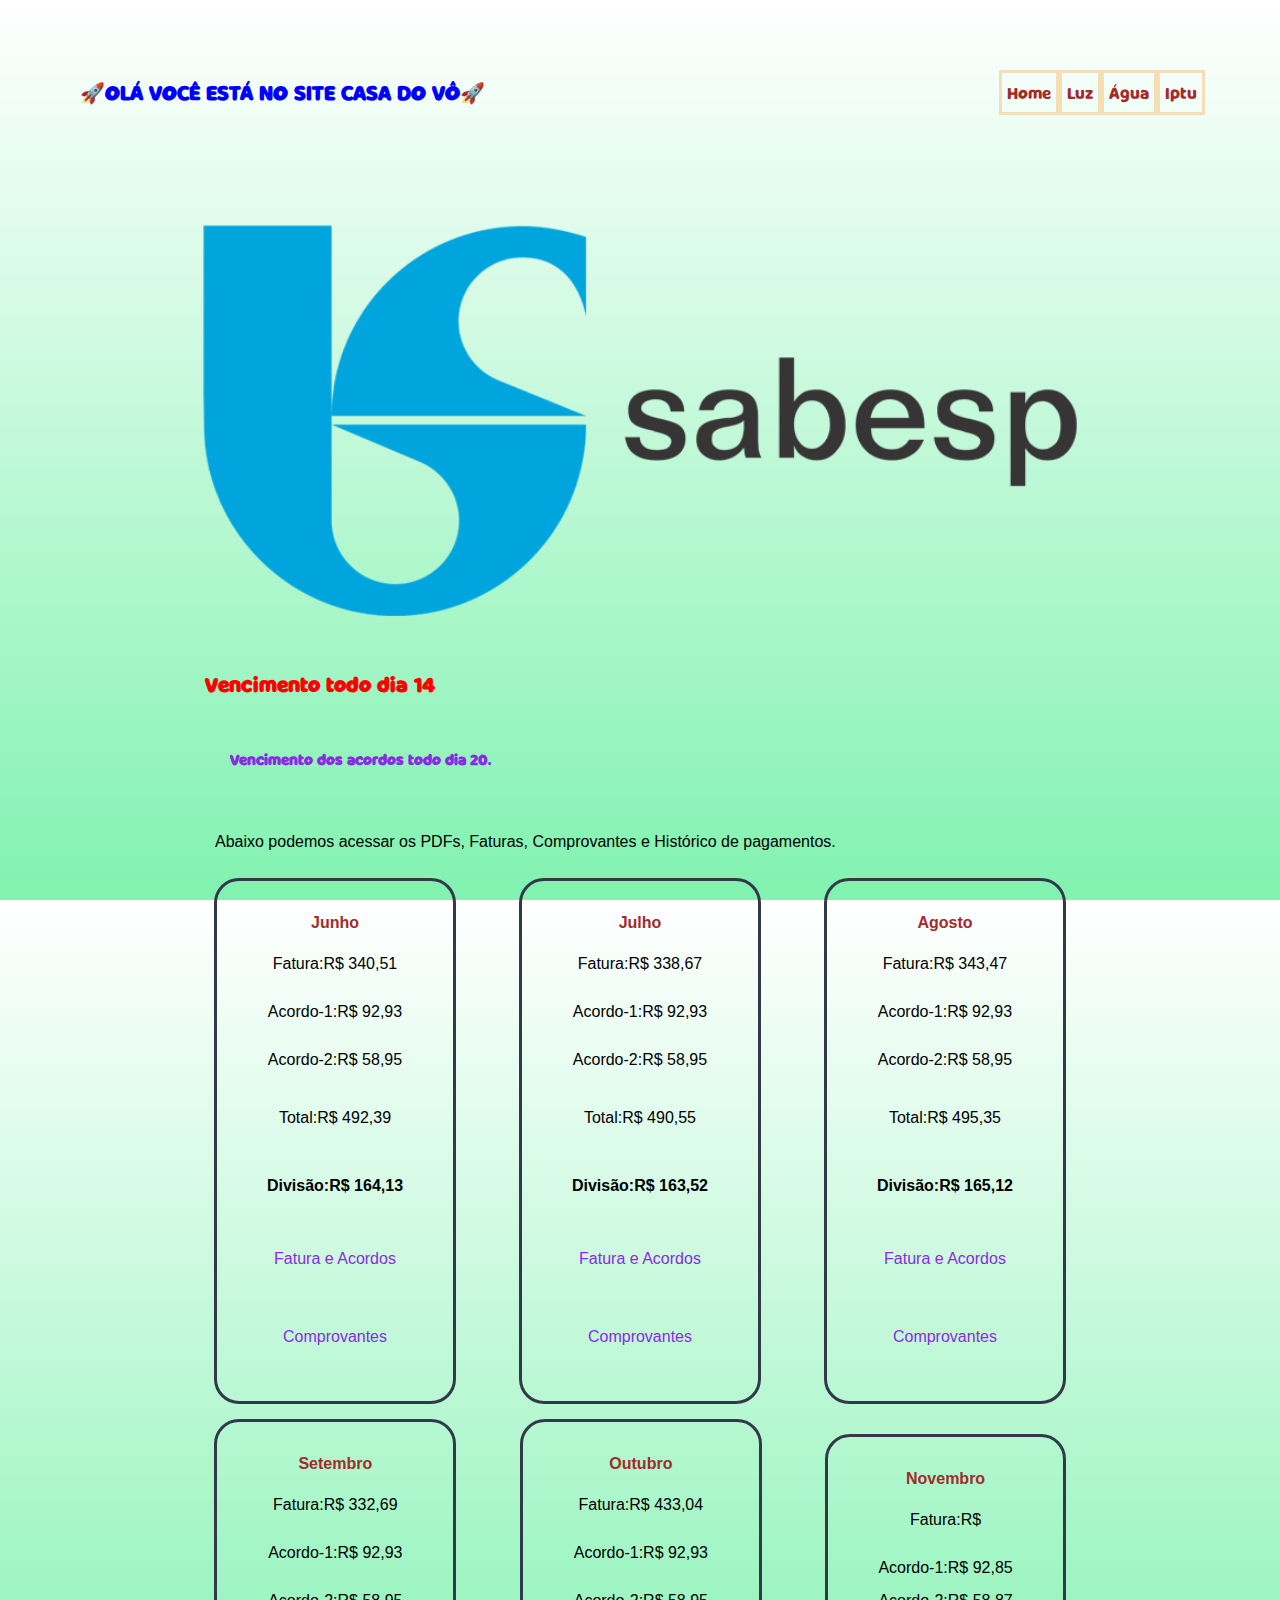
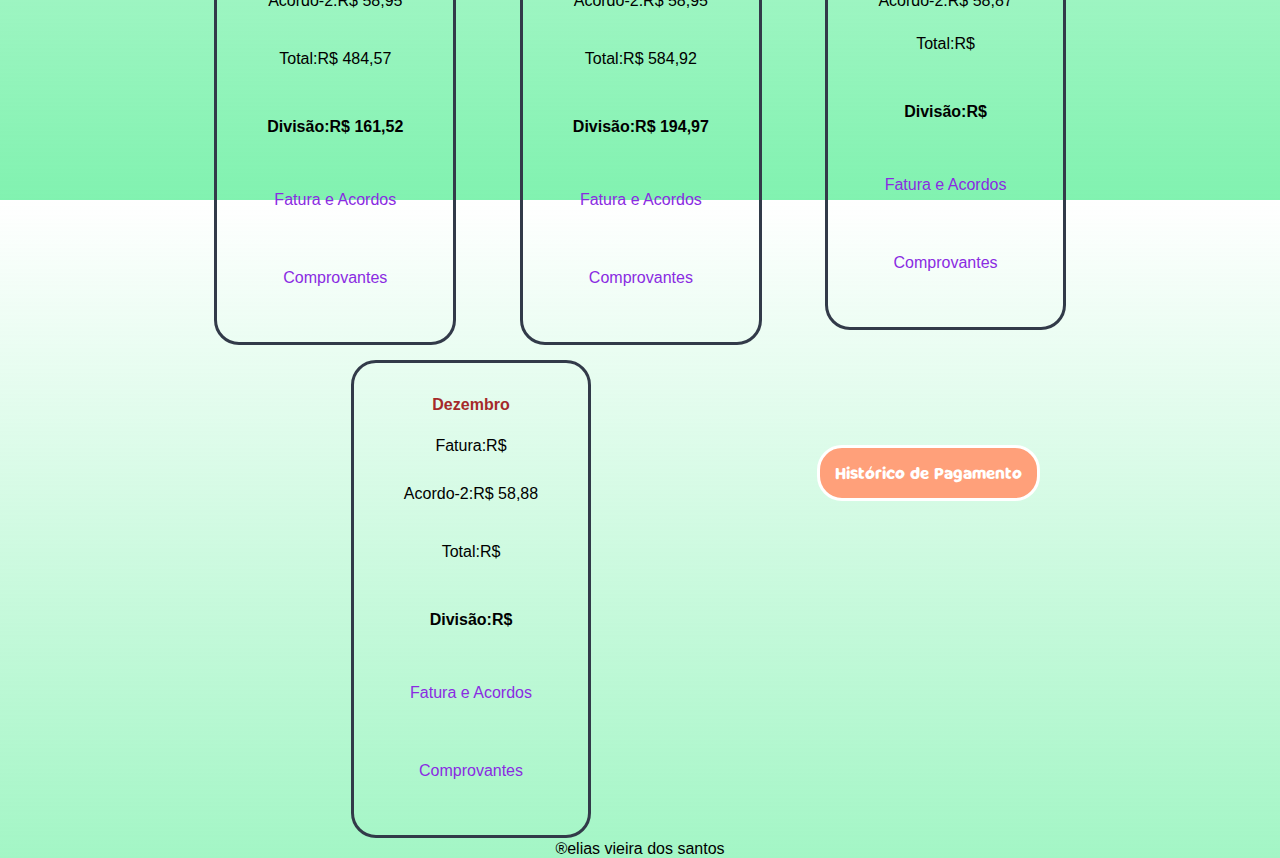
==== commit 8e0ed944: "Subindo arquivo de contas e atualizando valores" ====
--- a/agua.html
+++ b/agua.html
@@ -106,9 +106,9 @@
                     <ul>
                         <li class="dropdown">Fatura e Acordos
                            <div class="dropdown-menu">
-                               <a href="" target="_blank" class="pdf">Fatura</a>
-                               <a href="src/contas/agosto/sabesp-acordo-1.pdf" target="_blank" class="pdf">Acordo-1</a>
-                               <a href="src/contas/agosto/sabesp-acordo-2.pdf" target="_blank" class="pdf">Acordo-2</a>
+                               <a href="./src/contas/agosto/fatura-sabesp-julho.PDF" target="_blank" class="pdf">Fatura</a>
+                               <a href="./src/contas/agosto/sabesp-acordo-1.pdf" target="_blank" class="pdf">Acordo-1</a>
+                               <a href="./src/contas/agosto/sabesp-acordo-2.pdf" target="_blank" class="pdf">Acordo-2</a>
                            </div>
                        </li>
                    </ul>
@@ -132,9 +132,9 @@
                     <ul>
                         <li class="dropdown">Fatura e Acordos
                            <div class="dropdown-menu">
-                               <a href="#" target="_blank" class="pdf">Fatura</a>
-                               <a href="#" target="_blank" class="pdf">Acordo-1</a>
-                               <a href="#" target="_blank" class="pdf">Acordo-2</a>
+                               <a href="./src/contas/setembro/fatura-sabesp.PDF" target="_blank" class="pdf">Fatura</a>
+                               <a href="./src/contas/setembro/sabesp-acordo-1.PDF" target="_blank" class="pdf">Acordo-1</a>
+                               <a href="./src/contas/setembro/sabesp-acordo-2.PDF" target="_blank" class="pdf">Acordo-2</a>
                            </div>
                        </li>
                    </ul>
@@ -159,8 +159,8 @@
                         <li class="dropdown">Fatura e Acordos
                            <div class="dropdown-menu">
                                <a href="#" target="_blank" class="pdf">Fatura</a>
-                               <a href="#" target="_blank" class="pdf">Acordo-1</a>
-                               <a href="#" target="_blank" class="pdf">Acordo-2</a>
+                               <a href="./src/contas/outubro/sabesp-acordo-1.PDF" target="_blank" class="pdf">Acordo-1</a>
+                               <a href="./src/contas/outubro/sabesp-acordo-2.PDF" target="_blank" class="pdf">Acordo-2</a>
                            </div>
                        </li>
                    </ul>
@@ -176,16 +176,16 @@
                 <div class="visao-do-mes">
                     <span class="mes">Novembro</span>
                     <span class="fatura">Fatura:R$ </span>
-                    <span class="acordo">Acordo-1:R$ 92,93</span>
-                    <span class="acorodo">Acordo-2:R$ 58,95</span>
+                    <span class="acordo">Acordo-1:R$ 92,85</span>
+                    <span class="acorodo">Acordo-2:R$ 58,87</span>
                     <span class="total">Total:R$ </span>
                     <span class="divisao-das-contas">Divisão:R$ </span>
                     <ul>
                         <li class="dropdown">Fatura e Acordos
                            <div class="dropdown-menu">
                                <a href="#" target="_blank" class="pdf">Fatura</a>
-                               <a href="#" target="_blank" class="pdf">Acordo-1</a>
-                               <a href="#" target="_blank" class="pdf">Acordo-2</a>
+                               <a href="./src/contas/novembro/sabesp-acordo-1-final.PDF" target="_blank" class="pdf">Acordo-1</a>
+                               <a href="./src/contas/novembro/sabesp-acordo-2.PDF" target="_blank" class="pdf">Acordo-2</a>
                            </div>
                        </li>
                    </ul>
@@ -202,16 +202,14 @@
                 <div class="visao-do-mes">
                     <span class="mes">Dezembro</span>
                     <span class="fatura">Fatura:R$ </span>
-                    <span class="acordo">Acordo-1:R$ 92,93</span>
-                    <span class="acordo">Acordo-2:R$ 58,95</span>
+                    <span class="acordo">Acordo-2:R$ 58,88</span>
                     <span class="total">Total:R$ </span>
                     <span class="divisao-das-contas">Divisão:R$ </span>
                     <ul>
                         <li class="dropdown">Fatura e Acordos
                            <div class="dropdown-menu">
                                <a href="#" target="_blank" class="pdf">Fatura</a>
-                               <a href="#" target="_blank" class="pdf">Acordo-1</a>
-                               <a href="#" target="_blank" class="pdf">Acordo-2</a>
+                               <a href="./src/contas/dezembro/sabesp-acordo-2-final.PDF" target="_blank" class="pdf">Acordo-2</a>
                            </div>
                        </li>
                    </ul>
